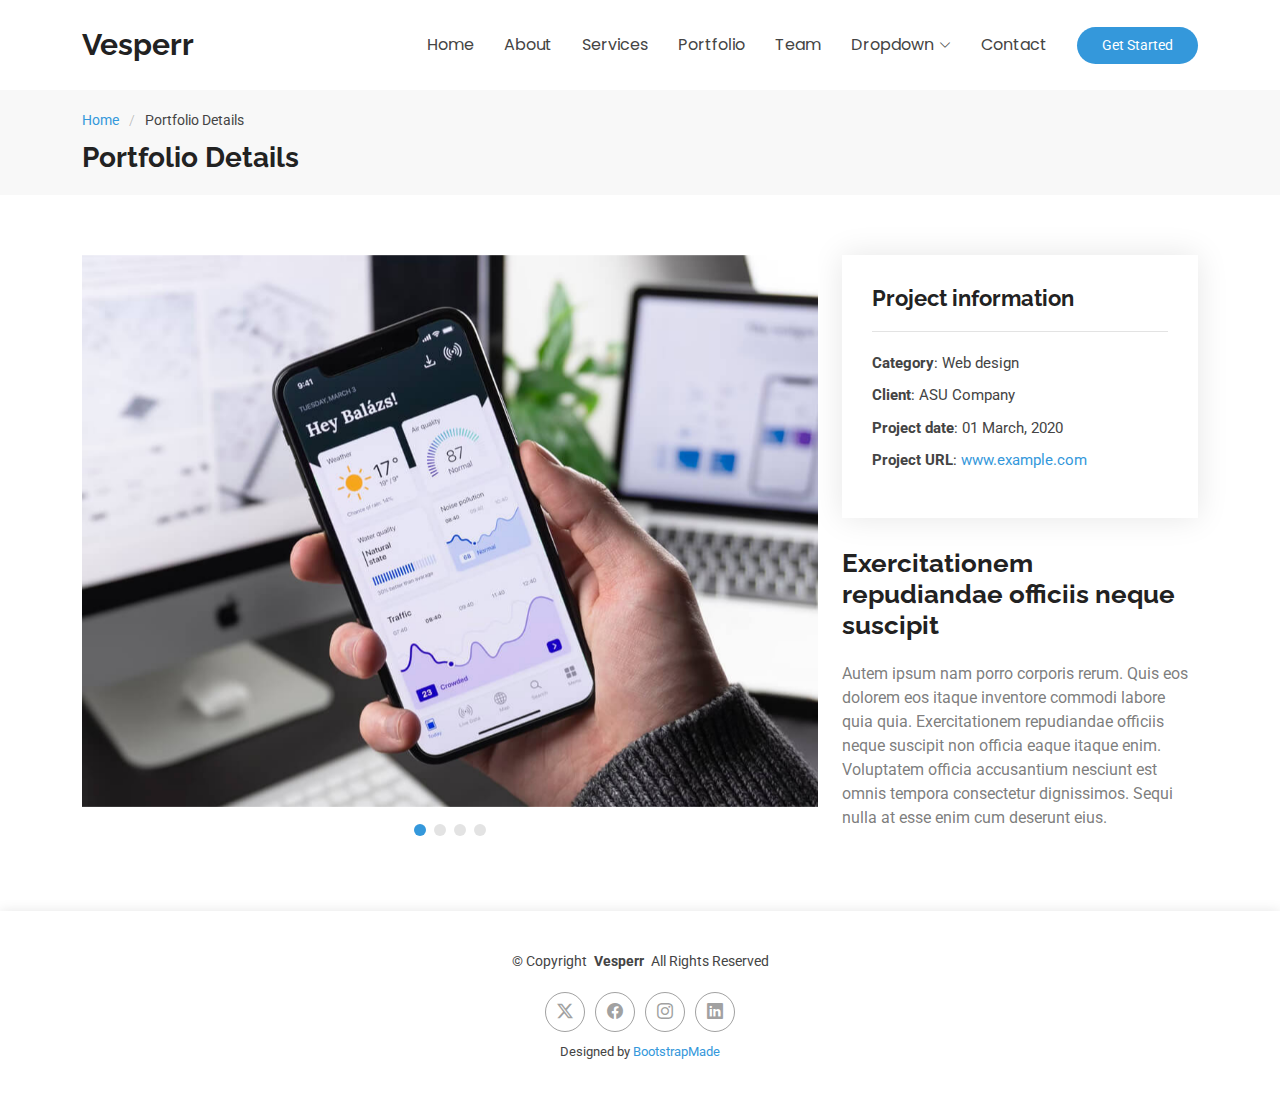
==== portfolio-details.html @ 4351cf6b "Alhella template" ====
<!DOCTYPE html>
<html lang="en">

<head>
  <meta charset="utf-8">
  <meta content="width=device-width, initial-scale=1.0" name="viewport">
  <title>Portfolio Details - Vesperr Bootstrap Template</title>
  <meta content="" name="description">
  <meta content="" name="keywords">

  <!-- Favicons -->
  <link href="assets/img/favicon.png" rel="icon">
  <link href="assets/img/apple-touch-icon.png" rel="apple-touch-icon">

  <!-- Fonts -->
  <link href="https://fonts.googleapis.com" rel="preconnect">
  <link href="https://fonts.gstatic.com" rel="preconnect" crossorigin>
  <link href="https://fonts.googleapis.com/css2?family=Roboto:ital,wght@0,100;0,300;0,400;0,500;0,700;0,900;1,100;1,300;1,400;1,500;1,700;1,900&family=Poppins:ital,wght@0,100;0,200;0,300;0,400;0,500;0,600;0,700;0,800;0,900;1,100;1,200;1,300;1,400;1,500;1,600;1,700;1,800;1,900&family=Raleway:ital,wght@0,100;0,200;0,300;0,400;0,500;0,600;0,700;0,800;0,900;1,100;1,200;1,300;1,400;1,500;1,600;1,700;1,800;1,900&display=swap" rel="stylesheet">

  <!-- Vendor CSS Files -->
  <link href="assets/vendor/bootstrap/css/bootstrap.min.css" rel="stylesheet">
  <link href="assets/vendor/bootstrap-icons/bootstrap-icons.css" rel="stylesheet">
  <link href="assets/vendor/aos/aos.css" rel="stylesheet">
  <link href="assets/vendor/glightbox/css/glightbox.min.css" rel="stylesheet">
  <link href="assets/vendor/swiper/swiper-bundle.min.css" rel="stylesheet">

  <!-- Main CSS File -->
  <link href="assets/css/main.css" rel="stylesheet">

  <!-- =======================================================
  * Template Name: Vesperr
  * Template URL: https://bootstrapmade.com/vesperr-free-bootstrap-template/
  * Updated: Jun 29 2024 with Bootstrap v5.3.3
  * Author: BootstrapMade.com
  * License: https://bootstrapmade.com/license/
  ======================================================== -->
</head>

<body class="portfolio-details-page">

  <header id="header" class="header d-flex align-items-center sticky-top">
    <div class="container-fluid container-xl position-relative d-flex align-items-center">

      <a href="index.html" class="logo d-flex align-items-center me-auto">
        <!-- Uncomment the line below if you also wish to use an image logo -->
        <!-- <img src="assets/img/logo.png" alt=""> -->
        <h1 class="sitename">Vesperr</h1>
      </a>

      <nav id="navmenu" class="navmenu">
        <ul>
          <li><a href="#hero">Home<br></a></li>
          <li><a href="#about">About</a></li>
          <li><a href="#services">Services</a></li>
          <li><a href="#portfolio">Portfolio</a></li>
          <li><a href="#team">Team</a></li>
          <li class="dropdown"><a href="#"><span>Dropdown</span> <i class="bi bi-chevron-down toggle-dropdown"></i></a>
            <ul>
              <li><a href="#">Dropdown 1</a></li>
              <li class="dropdown"><a href="#"><span>Deep Dropdown</span> <i class="bi bi-chevron-down toggle-dropdown"></i></a>
                <ul>
                  <li><a href="#">Deep Dropdown 1</a></li>
                  <li><a href="#">Deep Dropdown 2</a></li>
                  <li><a href="#">Deep Dropdown 3</a></li>
                  <li><a href="#">Deep Dropdown 4</a></li>
                  <li><a href="#">Deep Dropdown 5</a></li>
                </ul>
              </li>
              <li><a href="#">Dropdown 2</a></li>
              <li><a href="#">Dropdown 3</a></li>
              <li><a href="#">Dropdown 4</a></li>
            </ul>
          </li>
          <li><a href="#contact">Contact</a></li>
        </ul>
        <i class="mobile-nav-toggle d-xl-none bi bi-list"></i>
      </nav>

      <a class="btn-getstarted" href="index.html#about">Get Started</a>

    </div>
  </header>

  <main class="main">

    <!-- Page Title -->
    <div class="page-title" data-aos="fade">
      <div class="container">
        <nav class="breadcrumbs">
          <ol>
            <li><a href="index.html">Home</a></li>
            <li class="current">Portfolio Details</li>
          </ol>
        </nav>
        <h1>Portfolio Details</h1>
      </div>
    </div><!-- End Page Title -->

    <!-- Portfolio Details Section -->
    <section id="portfolio-details" class="portfolio-details section">

      <div class="container" data-aos="fade-up" data-aos-delay="100">

        <div class="row gy-4">

          <div class="col-lg-8">
            <div class="portfolio-details-slider swiper init-swiper">

              <script type="application/json" class="swiper-config">
                {
                  "loop": true,
                  "speed": 600,
                  "autoplay": {
                    "delay": 5000
                  },
                  "slidesPerView": "auto",
                  "pagination": {
                    "el": ".swiper-pagination",
                    "type": "bullets",
                    "clickable": true
                  }
                }
              </script>

              <div class="swiper-wrapper align-items-center">

                <div class="swiper-slide">
                  <img src="assets/img/portfolio/app-1.jpg" alt="">
                </div>

                <div class="swiper-slide">
                  <img src="assets/img/portfolio/product-1.jpg" alt="">
                </div>

                <div class="swiper-slide">
                  <img src="assets/img/portfolio/branding-1.jpg" alt="">
                </div>

                <div class="swiper-slide">
                  <img src="assets/img/portfolio/books-1.jpg" alt="">
                </div>

              </div>
              <div class="swiper-pagination"></div>
            </div>
          </div>

          <div class="col-lg-4">
            <div class="portfolio-info" data-aos="fade-up" data-aos-delay="200">
              <h3>Project information</h3>
              <ul>
                <li><strong>Category</strong>: Web design</li>
                <li><strong>Client</strong>: ASU Company</li>
                <li><strong>Project date</strong>: 01 March, 2020</li>
                <li><strong>Project URL</strong>: <a href="#">www.example.com</a></li>
              </ul>
            </div>
            <div class="portfolio-description" data-aos="fade-up" data-aos-delay="300">
              <h2>Exercitationem repudiandae officiis neque suscipit</h2>
              <p>
                Autem ipsum nam porro corporis rerum. Quis eos dolorem eos itaque inventore commodi labore quia quia. Exercitationem repudiandae officiis neque suscipit non officia eaque itaque enim. Voluptatem officia accusantium nesciunt est omnis tempora consectetur dignissimos. Sequi nulla at esse enim cum deserunt eius.
              </p>
            </div>
          </div>

        </div>

      </div>

    </section><!-- /Portfolio Details Section -->

  </main>

  <footer id="footer" class="footer">

    <div class="container">
      <div class="copyright text-center ">
        <p>© <span>Copyright</span> <strong class="px-1 sitename">Vesperr</strong> <span>All Rights Reserved</span></p>
      </div>
      <div class="social-links d-flex justify-content-center">
        <a href=""><i class="bi bi-twitter-x"></i></a>
        <a href=""><i class="bi bi-facebook"></i></a>
        <a href=""><i class="bi bi-instagram"></i></a>
        <a href=""><i class="bi bi-linkedin"></i></a>
      </div>
      <div class="credits">
        <!-- All the links in the footer should remain intact. -->
        <!-- You can delete the links only if you've purchased the pro version. -->
        <!-- Licensing information: https://bootstrapmade.com/license/ -->
        <!-- Purchase the pro version with working PHP/AJAX contact form: [buy-url] -->
        Designed by <a href="https://bootstrapmade.com/">BootstrapMade</a>
      </div>
    </div>

  </footer>

  <!-- Scroll Top -->
  <a href="#" id="scroll-top" class="scroll-top d-flex align-items-center justify-content-center"><i class="bi bi-arrow-up-short"></i></a>

  <!-- Preloader -->
  <div id="preloader"></div>

  <!-- Vendor JS Files -->
  <script src="assets/vendor/bootstrap/js/bootstrap.bundle.min.js"></script>
  <script src="assets/vendor/php-email-form/validate.js"></script>
  <script src="assets/vendor/aos/aos.js"></script>
  <script src="assets/vendor/glightbox/js/glightbox.min.js"></script>
  <script src="assets/vendor/purecounter/purecounter_vanilla.js"></script>
  <script src="assets/vendor/swiper/swiper-bundle.min.js"></script>
  <script src="assets/vendor/imagesloaded/imagesloaded.pkgd.min.js"></script>
  <script src="assets/vendor/isotope-layout/isotope.pkgd.min.js"></script>

  <!-- Main JS File -->
  <script src="assets/js/main.js"></script>

</body>

</html>
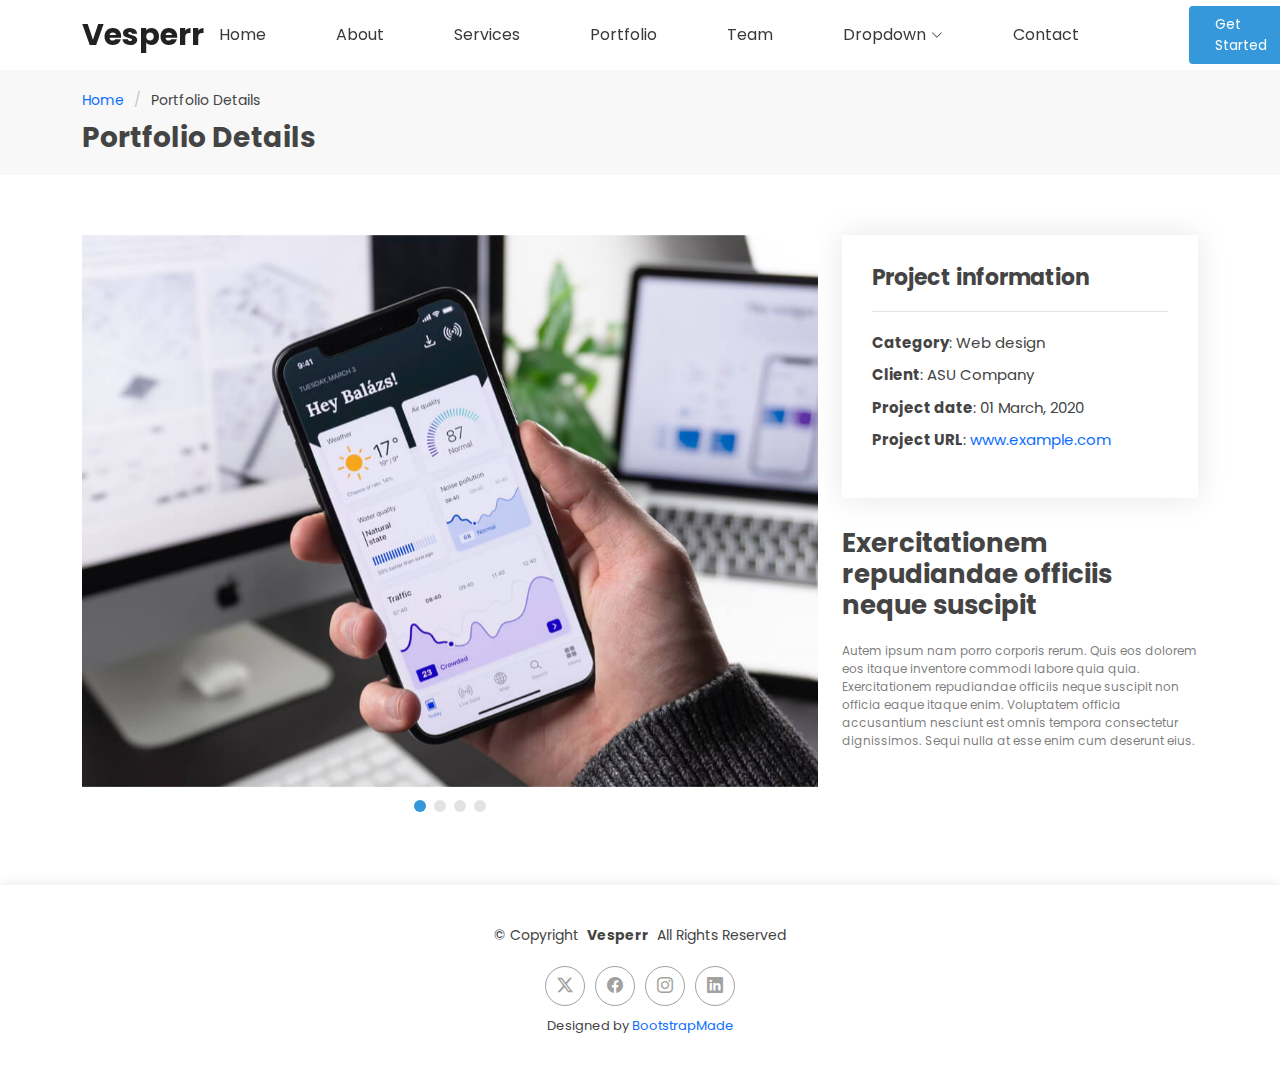
==== commit c96d7616: "template cleaned" ====
--- a/portfolio-details.html
+++ b/portfolio-details.html
@@ -27,13 +27,6 @@
   <!-- Main CSS File -->
   <link href="assets/css/main.css" rel="stylesheet">
 
-  <!-- =======================================================
-  * Template Name: Vesperr
-  * Template URL: https://bootstrapmade.com/vesperr-free-bootstrap-template/
-  * Updated: Jun 29 2024 with Bootstrap v5.3.3
-  * Author: BootstrapMade.com
-  * License: https://bootstrapmade.com/license/
-  ======================================================== -->
 </head>
 
 <body class="portfolio-details-page">
@@ -184,10 +177,6 @@
         <a href=""><i class="bi bi-linkedin"></i></a>
       </div>
       <div class="credits">
-        <!-- All the links in the footer should remain intact. -->
-        <!-- You can delete the links only if you've purchased the pro version. -->
-        <!-- Licensing information: https://bootstrapmade.com/license/ -->
-        <!-- Purchase the pro version with working PHP/AJAX contact form: [buy-url] -->
         Designed by <a href="https://bootstrapmade.com/">BootstrapMade</a>
       </div>
     </div>
--- a/assets/css/main.css
+++ b/assets/css/main.css
@@ -1,15 +1,8 @@
-/**
-* Template Name: Vesperr
-* Template URL: https://bootstrapmade.com/vesperr-free-bootstrap-template/
+/**----------------------------------------------
+* Template Name: Al hella
 * Updated: Jun 29 2024 with Bootstrap v5.3.3
-* Author: BootstrapMade.com
-* License: https://bootstrapmade.com/license/
-*/
-
-/*--------------------------------------------------------------
-# Font & Color Variables
-# Help: https://bootstrapmade.com/color-system/
---------------------------------------------------------------*/
+* Author: Ajmal Rishad
+/-----------------------------------------------**
 /* Fonts */
 :root {
   --default-font: "Roboto",  system-ui, -apple-system, "Segoe UI", Roboto, "Helvetica Neue", Arial, "Noto Sans", "Liberation Sans", sans-serif, "Apple Color Emoji", "Segoe UI Emoji", "Segoe UI Symbol", "Noto Color Emoji";
@@ -29,7 +22,7 @@
 
 /* Nav Menu Colors - The following color variables are used specifically for the navigation menu. They are separate from the global colors to allow for more customization options */
 :root {
-  --nav-color: #444444;  /* The default color of the main navmenu links */
+  --nav-color: #3a3939;  /* The default color of the main navmenu links */
   --nav-hover-color: #3498db; /* Applied to main navmenu links when they are hovered over or active */
   --nav-mobile-background-color: #ffffff; /* Used as the background color for mobile navigation menu */
   --nav-dropdown-background-color: #ffffff; /* Used as the background color for dropdown items that appear when hovering over primary navigation items */
@@ -60,7 +53,314 @@
 /*--------------------------------------------------------------
 # General Styling & Shared Classes
 --------------------------------------------------------------*/
-body {
+body{
+  margin: 0;
+  background-color: #ffffff;
+  color: #eee;
+  font-family: Poppins;
+  font-size: 12px;
+}
+a{
+  text-decoration: none;
+}
+header{
+  width: 1340px;
+  max-width: 100%;
+  margin: auto;
+  height: 70px;
+  display: flex;
+  align-items: center;
+  position: relative;
+  z-index: 100;
+}
+header a{
+  color: #eee;
+  margin-right: 40px;
+}
+/* carousel */
+.carousel{
+  height: 100vh;
+  margin-top: 0px;
+  width: 100%;
+  overflow: hidden;
+  position: relative;
+}
+.carousel .list .item{
+  width: 100%;
+  height: 100%;
+  position: absolute;
+  inset: 0 0 0 0;
+}
+.carousel .list .item img{
+  width: 100%;
+  height: 100%;
+  object-fit: cover;
+}
+.carousel .list .item .content{
+  position: absolute;
+  top: 20%;
+  width: 1140px;
+  max-width: 80%;
+  left: 50%;
+  transform: translateX(-50%);
+  padding-right: 30%;
+  box-sizing: border-box;
+  color: #fff;
+  text-shadow: 0 5px 10px #0004;
+}
+.carousel .list .item .author{
+  font-weight: bold;
+  letter-spacing: 10px;
+}
+.carousel .list .item .title,
+.carousel .list .item .topic{
+  font-size: 5em;
+  font-weight: bold;
+  line-height: 1.3em;
+}
+.carousel .list .item .topic{
+  color: #3498db;
+}
+.carousel .list .item .buttons{
+  display: grid;
+  grid-template-columns: repeat(2, 130px);
+  grid-template-rows: 40px;
+  gap: 5px;
+  margin-top: 20px;
+}
+.carousel .list .item .buttons button{
+  border: none;
+  background-color: #eee;
+  letter-spacing: 3px;
+  font-family: Poppins;
+  font-weight: 500;
+}
+.carousel .list .item .buttons button:nth-child(2){
+  background-color: transparent;
+  border: 1px solid #fff;
+  color: #eee;
+}
+/* thumbail */
+.thumbnail{
+  position: absolute;
+  bottom: 10px;
+  left: 65%;
+  width: max-content;
+  z-index: 100;
+  display: flex;
+  gap: 20px;
+}
+.thumbnail .item{
+  width: 100px;
+  height: 100px;
+  flex-shrink: 0;
+  position: relative;
+}
+.thumbnail .item img{
+  width: 100%;
+  height: 100%;
+  object-fit: cover;
+  border-radius: 20px;
+}
+.thumbnail .item .content{
+  color: #fff;
+  position: absolute;
+  bottom: 10px;
+  left: 10px;
+  right: 10px;
+}
+.thumbnail .item .content .title{
+  font-weight: 500;
+}
+.thumbnail .item .content .description{
+  font-weight: 300;
+}
+/* arrows */
+.arrows{
+  position: absolute;
+  top: 80%;
+  right: 52%;
+  z-index: 100;
+  width: 300px;
+  max-width: 30%;
+  display: flex;
+  gap: 10px;
+  align-items: center;
+}
+.arrows button{
+  width: 40px;
+  height: 40px;
+  border-radius: 50%;
+  background-color: #eee4;
+  border: none;
+  color: #fff;
+  font-family: monospace;
+  font-weight: bold;
+  transition: .5s;
+}
+.arrows button:hover{
+  background-color: #fff;
+  color: #000;
+}
+
+/* animation */
+.carousel .list .item:nth-child(1){
+  z-index: 1;
+}
+
+/* animation text in first item */
+
+.carousel .list .item:nth-child(1) .content .author,
+.carousel .list .item:nth-child(1) .content .title,
+.carousel .list .item:nth-child(1) .content .topic,
+.carousel .list .item:nth-child(1) .content .des,
+.carousel .list .item:nth-child(1) .content .buttons
+{
+  transform: translateY(50px);
+  filter: blur(20px);
+  opacity: 0;
+  animation: showContent .5s 1s linear 1 forwards;
+}
+@keyframes showContent{
+  to{
+      transform: translateY(0px);
+      filter: blur(0px);
+      opacity: 1;
+  }
+}
+.carousel .list .item:nth-child(1) .content .title{
+  animation-delay: 1.2s!important;
+}
+.carousel .list .item:nth-child(1) .content .topic{
+  animation-delay: 1.4s!important;
+}
+.carousel .list .item:nth-child(1) .content .des{
+  animation-delay: 1.6s!important;
+}
+.carousel .list .item:nth-child(1) .content .buttons{
+  animation-delay: 1.8s!important;
+}
+/* create animation when next click */
+.carousel.next .list .item:nth-child(1) img{
+  width: 100px;
+  height: 100px;
+  position: absolute;
+  bottom: 10px;
+  left: 65%;
+  border-radius: 30px;
+  animation: showImage .5s linear 1 forwards;
+}
+@keyframes showImage{
+  to{
+      bottom: 0;
+      left: 0;
+      width: 100%;
+      height: 100%;
+      border-radius: 0;
+  }
+}
+
+.carousel.next .thumbnail .item:nth-last-child(1){
+  overflow: hidden;
+  animation: showThumbnail .5s linear 1 forwards;
+}
+.carousel.prev .list .item img{
+  z-index: 100;
+}
+@keyframes showThumbnail{
+  from{
+      width: 0;
+      opacity: 0;
+  }
+}
+.carousel.next .thumbnail{
+  animation: effectNext .5s linear 1 forwards;
+}
+
+@keyframes effectNext{
+  from{
+      transform: translateX(150px);
+  }
+}
+
+/* running time */
+
+.carousel .time{
+  position: absolute;
+  z-index: 1000;
+  width: 0%;
+  height: 3px;
+  background-color: #3498db;
+  left: 0;
+  top: 0;
+}
+
+.carousel.next .time,
+.carousel.prev .time{
+  animation: runningTime 3s linear 1 forwards;
+}
+@keyframes runningTime{
+  from{ width: 100%}
+  to{width: 0}
+}
+
+
+/* prev click */
+
+.carousel.prev .list .item:nth-child(2){
+  z-index: 2;
+}
+
+.carousel.prev .list .item:nth-child(2) img{
+  animation: outFrame 0.5s linear 1 forwards;
+  position: absolute;
+  bottom: 0;
+  left: 0;
+}
+@keyframes outFrame{
+  to{
+      width: 100px;
+      height: 100px;
+      bottom: 10px;
+      left: 65%;
+      border-radius: 20px;
+  }
+}
+
+.carousel.prev .thumbnail .item:nth-child(1){
+  overflow: hidden;
+  opacity: 0;
+  animation: showThumbnail .5s linear 1 forwards;
+}
+.carousel.next .arrows button,
+.carousel.prev .arrows button{
+  pointer-events: none;
+}
+.carousel.prev .list .item:nth-child(2) .content .author,
+.carousel.prev .list .item:nth-child(2) .content .title,
+.carousel.prev .list .item:nth-child(2) .content .topic,
+.carousel.prev .list .item:nth-child(2) .content .des,
+.carousel.prev .list .item:nth-child(2) .content .buttons
+{
+  animation: contentOut 1.5s linear 1 forwards!important;
+}
+
+@keyframes contentOut{
+  to{
+      transform: translateY(-150px);
+      filter: blur(20px);
+      opacity: 0;
+  }
+}
+@media screen and (max-width: 678px) {
+  .carousel .list .item .content{
+      padding-right: 0;
+  }
+  .carousel .list .item .content .title{
+      font-size: 30px;
+  }
+}
+/* body {
   color: var(--default-color);
   background-color: var(--background-color);
   font-family: var(--default-font);
@@ -85,8 +385,10 @@
 h6 {
   color: var(--heading-color);
   font-family: var(--heading-font);
-}
-
+} */
+#hero {
+  font-family: 'Roboto', 'Poppins', 'Raleway', sans-serif;
+}
 /* PHP Email Form Messages
 ------------------------------*/
 .php-email-form .error-message {
@@ -155,8 +457,10 @@
 }
 
 .header .logo img {
-  max-height: 36px;
+  max-height: 100%;
+  max-width:100%;
   margin-right: 8px;
+  margin-left: 20px;
 }
 
 .header .logo h1 {
@@ -166,14 +470,21 @@
   color: var(--heading-color);
 }
 
+.header .logo span {
+  color: var(--accent-color);
+  font-size: 24px;
+  font-weight: 600;
+  padding-left: 3px;
+}
+
 .header .btn-getstarted,
 .header .btn-getstarted:focus {
   color: var(--contrast-color);
   background: var(--accent-color);
   font-size: 14px;
-  padding: 8px 25px;
-  margin: 0 0 0 30px;
-  border-radius: 50px;
+  padding: 8px 26px;
+  margin: 0;
+  border-radius: 4px;
   transition: 0.3s;
 }
 
@@ -191,7 +502,7 @@
   .header .btn-getstarted {
     order: 2;
     margin: 0 15px 0 0;
-    padding: 6px 15px;
+    padding: 6px 20px;
   }
 
   .header .navmenu {
@@ -200,9 +511,55 @@
 }
 
 .scrolled .header {
-  box-shadow: 0px 0 18px rgba(0, 0, 0, 0.1);
-}
-
+  box-shadow: 0 0 30px 10px rgba(0, 0, 0, 0.1);
+}
+
+/* Index Page Header
+------------------------------*/
+.index-page .header {
+  --background-color: rgba(255, 255, 255, 0);
+  --heading-color: #ffffff;
+  --nav-color: rgba(255, 255, 255, 0.5);
+  --nav-hover-color: #ffffff;
+}
+
+/* Index Page Header on Scroll
+------------------------------*/
+.index-page.scrolled .header {
+  --background-color: #ffffff;
+  --heading-color: #32353a;
+  --nav-color: #3a3939;
+  --nav-hover-color: #3498db;
+}
+/* Index Page Header on Scroll */
+.index-page.scrolled .navbar {
+  background-color: #ffffff;
+  --heading-color: #32353a;
+  --nav-color: #3a3939;
+  --nav-hover-color: #3498db;
+}
+
+.logo {
+  height: 60px; /* Adjust as needed */
+  transition: opacity 0.3s;
+}
+
+.logo1 {
+  opacity: 1;
+}
+
+.index-page.scrolled .logo1 {
+  opacity: 0;
+}
+
+.logo2 {
+  opacity: 0;
+  position: absolute; /* Overlay the second logo */
+}
+
+.index-page.scrolled .logo2 {
+  opacity: 1;
+}
 /*--------------------------------------------------------------
 # Navigation Menu
 --------------------------------------------------------------*/
@@ -218,6 +575,7 @@
     display: flex;
     list-style: none;
     align-items: center;
+    margin-right: 70px;
   }
 
   .navmenu li {
@@ -518,6 +876,51 @@
     transform: rotate(360deg);
   }
 }
+/*--------------------------------------------------------------
+# WhatsApp Button
+--------------------------------------------------------------*/
+.whatsapp-icon-wrapper {
+  position: fixed;
+  visibility: hidden;
+  opacity: 0;
+  bottom: 100px; /* Position above Scroll Top button */
+  right: 20px; /* Align with Scroll Top button */
+  z-index: 700; /* Ensure it is above other elements */
+  width: 40px; /* Same size as Scroll Top button */
+  height: 40px; /* Same size as Scroll Top button */
+  border-radius: 4px; /* Same border radius */
+  display: flex;
+  align-items: center;
+  justify-content: center;
+  transition: all 0.4s;
+}
+
+.whatsapp-icon-wrapper:hover {
+  background-color: color-mix(in srgb, var(--background-color), transparent 20%);
+}
+
+.tooltip-text {
+  visibility: hidden;
+  width: 120px; /* Adjust as needed */
+  background-color: #181717c9;
+  color: #fff;
+  text-align: center;
+  border-radius: 5px;
+  padding: 5px;
+  position: absolute;
+  bottom: 70%; /* Position above the button */
+  left: -170%;
+  margin-left: -60px; /* Center the tooltip */
+  opacity: 0.5;
+  transition: opacity 0.3s, bottom 0.3s; /* Smooth appearance */
+  z-index: 1000; /* Ensure it is above other content */
+}
+
+.whatsapp-icon-wrapper:hover .tooltip-text {
+  visibility: visible;
+  opacity: 1;
+  bottom: 0%; /* Adjust to position the tooltip correctly */
+}
 
 /*--------------------------------------------------------------
 # Scroll Top Button
@@ -526,9 +929,9 @@
   position: fixed;
   visibility: hidden;
   opacity: 0;
-  right: 15px;
-  bottom: 15px;
-  z-index: 99999;
+  right: 20px; /* Align with WhatsApp button */
+  bottom: 20px; /* Adjust as needed */
+  z-index: 499; /* Lower than WhatsApp icon */
   background-color: var(--accent-color);
   width: 40px;
   height: 40px;
@@ -547,7 +950,8 @@
   color: var(--contrast-color);
 }
 
-.scroll-top.active {
+.scroll-top.active,
+.whatsapp-icon-wrapper.active {
   visibility: visible;
   opacity: 1;
 }
@@ -655,78 +1059,98 @@
   margin-bottom: 0;
 }
 
+
 /*--------------------------------------------------------------
 # Hero Section
 --------------------------------------------------------------*/
 .hero {
   width: 100%;
-  min-height: 70vh;
+  min-height: 100vh;
   position: relative;
-  padding: 80px 0 60px 0;
+  padding: 80px 0;
   display: flex;
   align-items: center;
-}
-
-.hero h1 {
+  justify-content: center;
+}
+
+.hero img {
+  position: absolute;
+  inset: 0;
+  display: block;
+  width: 100%;
+  height: 100%;
+  object-fit: cover;
+  z-index: 1;
+}
+
+.hero:before {
+  content: "";
+  background: color-mix(in srgb, var(--background-color), transparent 50%);
+  position: absolute;
+  inset: 0;
+  z-index: 2;
+}
+
+.hero .container {
+  position: relative;
+  z-index: 3;
+}
+
+.hero h2 {
   margin: 0;
-  font-size: 48px;
+  font-size: 44px;
   font-weight: 700;
-  line-height: 56px;
 }
 
 .hero p {
-  color: color-mix(in srgb, var(--default-color), transparent 40%);
-  margin: 5px 0 20px 0;
-  font-size: 22px;
-  font-weight: 400;
-}
-
-.hero .btn-get-started {
-  font-family: var(--heading-font);
-  font-weight: 500;
-  font-size: 15px;
-  letter-spacing: 1px;
-  display: inline-block;
-  padding: 10px 36px;
-  border-radius: 50px;
+  color: color-mix(in srgb, var(--default-color), transparent 20%);
+  margin: 5px 0 0 0;
+  font-size: 20px;
+}
+
+.hero .sign-up-form {
+  margin-top: 20px;
+  margin-bottom: 15px;
+  padding: 10px;
+  border-radius: 7px;
+  background: color-mix(in srgb, var(--default-color) 5%, white 90%);
+  box-shadow: 0 15px 30px 0 rgba(0, 0, 0, 0.1);
+  display: flex;
+}
+
+.hero .sign-up-form input[type=email] {
+  background-color: transparent;
+  border: 0;
+  padding: 4px 10px;
+  width: 100%;
+}
+
+.hero .sign-up-form input[type=email]:focus-visible {
+  outline: none;
+}
+
+.hero .sign-up-form input[type=submit] {
+  border: 0;
+  box-shadow: none;
+  background-color: var(--accent-color);
+  border-color: var(--accent-color);
+  padding: 8px 20px 10px 20px;
+  border-radius: 7px;
+  color: var(--contrast-color);
   transition: 0.3s;
-  border: 2px solid var(--accent-color);
-}
-
-.hero .btn-get-started:hover {
-  color: var(--contrast-color);
-  background: var(--accent-color);
-}
-
-.hero .animated {
-  animation: up-down 2s ease-in-out infinite alternate-reverse both;
-}
-
-@media (max-width: 640px) {
-  .hero h1 {
-    font-size: 28px;
-    line-height: 36px;
+}
+
+.hero .sign-up-form input[type=submit]:hover {
+  background-color: color-mix(in srgb, var(--accent-color), transparent 10%);
+}
+
+@media (max-width: 768px) {
+  .hero h2 {
+    font-size: 32px;
   }
 
   .hero p {
     font-size: 18px;
-    line-height: 24px;
-    margin-bottom: 30px;
-  }
-
-  .hero .btn-get-started,
-  .hero .btn-watch-video {
-    font-size: 13px;
-  }
-}
-
-@keyframes up-down {
-  0% {
-    transform: translateY(10px);
-  }
-
-  100% {
-    transform: translateY(-10px);
   }
 }
 
